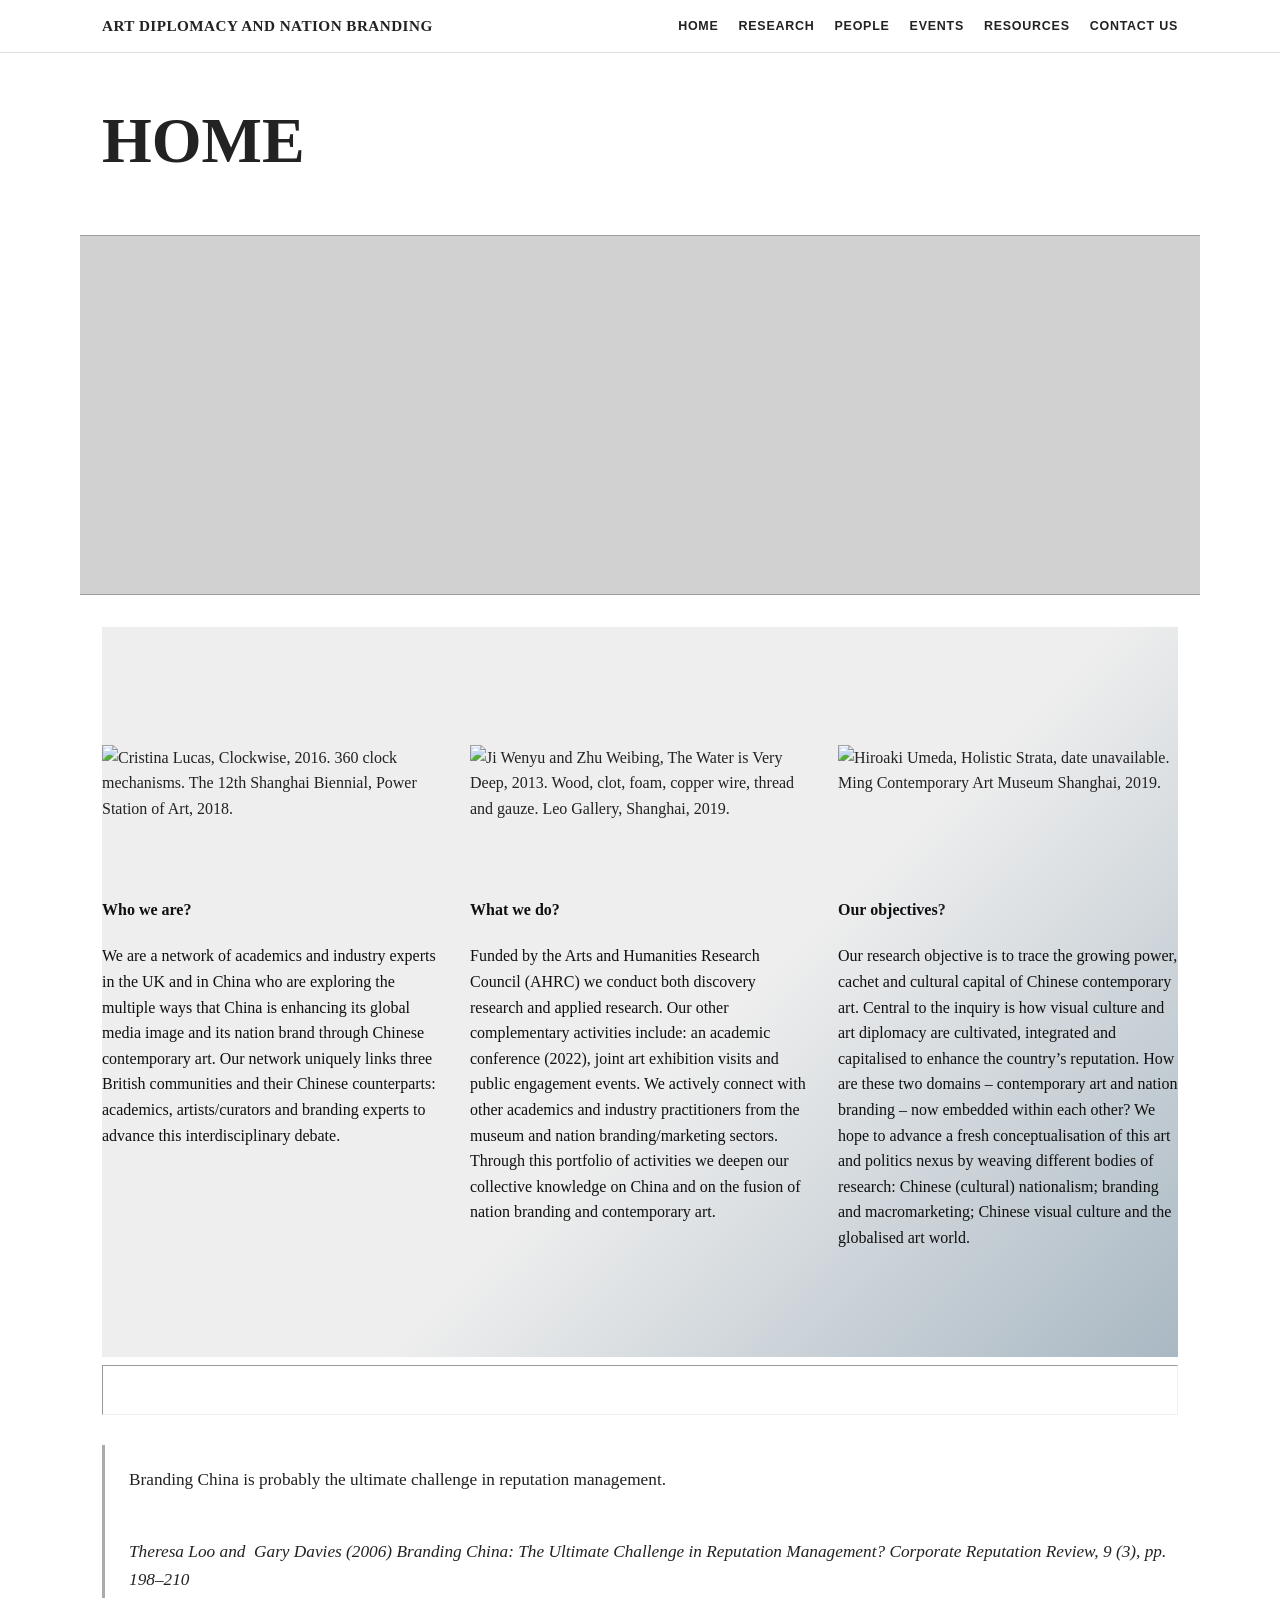
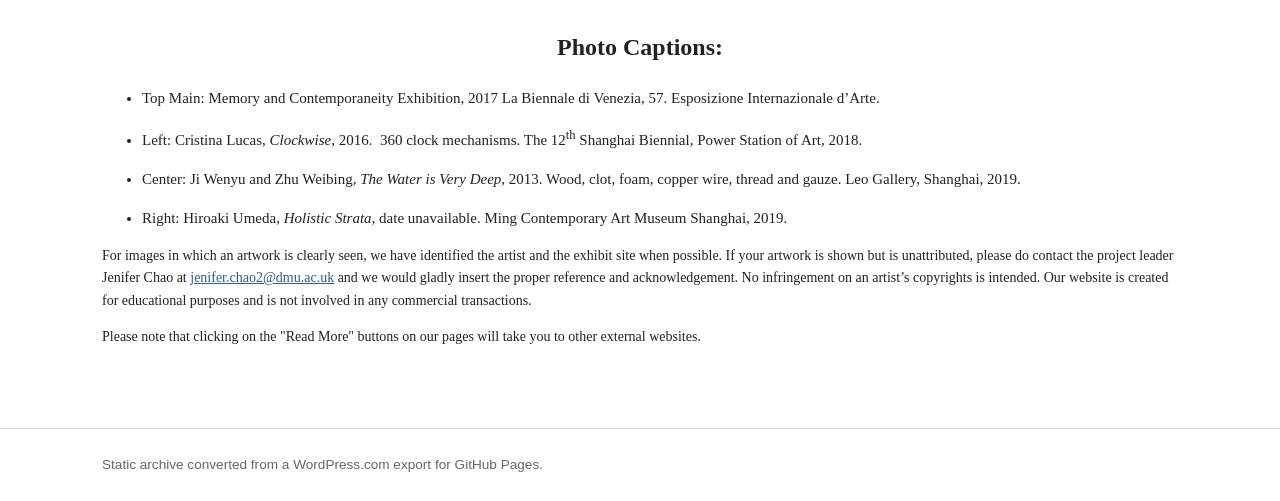
==== index.html @ 24256c03 "Add files via upload" ====
<!doctype html>
<html lang="en">
<head>
<meta charset="utf-8">
<meta name="viewport" content="width=device-width,initial-scale=1">
<title>HOME — ART DIPLOMACY AND NATION BRANDING</title>
<meta name="description" content="THE VISUAL POLITICS OF REINVENTING CHINA">
<link rel="stylesheet" href="style.css">
</head>
<body>
<header class="site-header">
  <div class="header-inner">
    <a class="brand" href="index.html">ART DIPLOMACY AND NATION BRANDING</a>
    <nav aria-label="Main navigation"><a href="index.html">HOME</a>
<a href="our-research.html">RESEARCH</a>
<a href="network-participants.html">PEOPLE</a>
<a href="participants.html">EVENTS</a>
<a href="resources.html">RESOURCES</a>
<a href="join-us.html">CONTACT US</a></nav>
  </div>
</header>
<main>

<h1 class="page-title">HOME</h1>
<div class="wp-block-columns">
<div class="wp-block-column" style="flex-basis:100%;"></div>
</div>



<div class="wp-block-cover alignfull is-light is-style-default"><span aria-hidden="true" class="wp-block-cover__background has-background-dark-background-color has-background-dim-20 has-background-dim"></span><img class="wp-block-cover__image-background wp-image-49" alt="" src="index.htmlwp-content/uploads/2020/11/img_1686.jpg" style="object-position:58% 50%;" data-object-fit="cover" data-object-position="58% 50%" /><div class="wp-block-cover__inner-container">
<p class="has-text-align-center has-large-font-size"></p>
</div></div>



<div class="wp-block-group alignfull has-background-light-color has-text-color has-background" style="background:linear-gradient(135deg,rgb(238,238,238) 56%,rgb(169,184,195) 100%);">
<div style="height:64px;" aria-hidden="true" class="wp-block-spacer"></div>



<div class="wp-block-columns alignwide">
<div class="wp-block-column">
<figure class="wp-block-image size-medium"><img src="index.htmlwp-content/uploads/2020/11/img_3006.jpg?w=300" alt="Cristina Lucas, Clockwise, 2016.  360 clock mechanisms. The 12th Shanghai Biennial, Power Station of Art, 2018." class="wp-image-47" /></figure>
</div>



<div class="wp-block-column">
<figure class="wp-block-image size-medium is-style-default"><img src="index.htmlwp-content/uploads/2020/11/img_3732.jpg?w=300" alt="Ji Wenyu and Zhu Weibing, The Water is Very Deep, 2013. Wood, clot, foam, copper wire, thread and gauze. Leo Gallery, Shanghai, 2019." class="wp-image-81" /></figure>
</div>



<div class="wp-block-column">
<figure class="wp-block-image size-medium"><img src="index.htmlwp-content/uploads/2020/11/img_3792.jpg?w=300" alt="Hiroaki Umeda, Holistic Strata, date unavailable. Ming Contemporary Art Museum Shanghai, 2019." class="wp-image-48" /></figure>
</div>
</div>



<div class="wp-block-columns alignwide">
<div class="wp-block-column">
<h4 class="has-text-align-left"><mark style="background-color:rgba(0, 0, 0, 0);color:#101010;" class="has-inline-color">Who we are?</mark></h4>



<p class="has-text-align-left has-foreground-dark-color has-text-color"><mark style="background-color:rgba(0, 0, 0, 0);color:#101010;" class="has-inline-color">We are a network of academics and industry experts in the UK and in China who are exploring the multiple ways that China is enhancing its global media image and its nation brand through Chinese contemporary art. Our network uniquely links three British communities and their Chinese counterparts: academics, artists/curators and branding experts to advance this interdisciplinary debate. </mark></p>
</div>



<div class="wp-block-column">
<h4 class="has-text-align-left"><mark style="background-color:rgba(0, 0, 0, 0);color:#101010;" class="has-inline-color">What we do? </mark></h4>



<p class="has-text-align-left"><mark style="background-color:rgba(0, 0, 0, 0);color:#101010;" class="has-inline-color">Funded by the Arts and Humanities Research Council (AHRC) we conduct both discovery research and applied research. Our other complementary activities include: an academic conference (2022),  joint art exhibition visits and public engagement events. We actively connect with other academics and industry practitioners from the museum and nation branding/marketing sectors. Through this portfolio of activities we deepen our collective knowledge on China and on the fusion of nation branding and contemporary art. </mark></p>
</div>



<div class="wp-block-column">
<h4 class="has-text-align-left has-foreground-dark-color has-text-color"><mark style="background-color:rgba(0, 0, 0, 0);color:#101010;" class="has-inline-color">Our objectives</mark>?</h4>



<p class="has-text-align-left"><mark style="background-color:rgba(0, 0, 0, 0);color:#101010;" class="has-inline-color">Our research objective is to trace the growing power, cachet and cultural capital of Chinese contemporary art. Central to the inquiry is how visual culture and art diplomacy are cultivated, integrated and capitalised to enhance the country’s reputation. How are these two domains  – contemporary art and nation branding – now embedded within each other? We hope to advance a fresh conceptualisation of this art and politics nexus by weaving different bodies of research: Chinese (cultural) nationalism; branding and macromarketing; Chinese visual culture and the globalised art world.</mark> </p>
</div>
</div>



<div style="height:64px;" aria-hidden="true" class="wp-block-spacer desktop-only"></div>
</div>



<hr class="wp-block-coblocks-dynamic-separator" style="height:50px;" />



<div class="wp-block-group alignfull">
<figure class="wp-block-pullquote"><blockquote><p>Branding China is probably the ultimate challenge in reputation management.</p><cite><br>Theresa Loo and&nbsp; Gary Davies (2006) Branding China: The Ultimate Challenge in Reputation Management<em>? Corporate Reputation Review</em>, 9 (3), pp. 198–210</cite></blockquote></figure>
</div>



<h2 class="has-text-align-center has-small-font-size">Photo Captions:</h2>



<ul style="font-size:15px;"><li>Top Main: Memory and Contemporaneity Exhibition, 2017 La Biennale di Venezia, 57. Esposizione Internazionale d’Arte.</li></ul>



<ul style="font-size:15px;"><li>Left: Cristina Lucas, <em>Clockwise</em>, 2016.&nbsp; 360 clock mechanisms. The 12<sup>th</sup> Shanghai Biennial, Power Station of Art, 2018.</li></ul>



<ul style="font-size:15px;"><li>Center: Ji Wenyu and Zhu Weibing, <em>The Water is Very Deep</em>, 2013. Wood, clot, foam, copper wire, thread and gauze. Leo Gallery, Shanghai, 2019.</li></ul>



<ul style="font-size:15px;"><li>Right:  Hiroaki Umeda, <em>Holistic Strata</em>, date unavailable. Ming Contemporary Art Museum Shanghai, 2019.</li></ul>



<p style="font-size:14px;">For images in which an artwork is clearly seen, we have identified the artist and the exhibit site when possible. If your artwork is shown but is unattributed, please do contact the project leader Jenifer Chao at <a href="mailto:jenifer.chao2@dmu.ac.uk">jenifer.chao2@dmu.ac.uk</a> and we would gladly insert the proper reference and acknowledgement. No infringement on an artist’s copyrights is intended. Our website is created for educational purposes and is not involved in any commercial transactions.</p>



<p style="font-size:14px;">Please note that clicking on the "Read More" buttons on our pages will take you to other external websites.</p>



<p></p>
</main>
<footer class="site-footer"><div class="footer-inner">Static archive converted from a WordPress.com export for GitHub Pages.</div></footer>
</body>
</html>
---- style.css ----
:root { --max: 1120px; --ink:#222; --muted:#666; --line:#ddd; --bg:#fff; }
* { box-sizing: border-box; }
html { scroll-behavior: smooth; }
body { margin:0; font-family: Georgia, "Times New Roman", serif; color:var(--ink); background:var(--bg); line-height:1.6; }
.site-header { position:sticky; top:0; z-index:20; background:rgba(255,255,255,.96); border-bottom:1px solid var(--line); }
.header-inner { max-width:var(--max); margin:auto; padding:14px 22px; display:flex; gap:28px; align-items:center; justify-content:space-between; }
.brand { color:var(--ink); text-decoration:none; font-size:.95rem; font-weight:700; letter-spacing:.03em; }
nav { display:flex; flex-wrap:wrap; gap:14px 20px; justify-content:flex-end; }
nav a { color:var(--ink); text-decoration:none; font: 600 .78rem/1.2 Arial, sans-serif; letter-spacing:.06em; }
nav a:hover { text-decoration:underline; }
main { max-width:var(--max); margin:auto; padding:0 22px 64px; overflow:hidden; }
.page-title { font-size:clamp(2rem,5vw,4.5rem); line-height:1.05; margin:54px 0 28px; }
img { max-width:100%; height:auto; }
figure { margin:28px 0; }
figcaption { color:var(--muted); font-size:.9rem; }
a { color:#315c85; }
.wp-block-columns { display:flex; gap:28px; align-items:flex-start; margin:26px 0; }
.wp-block-column { min-width:0; flex:1; }
.wp-block-cover { position:relative; min-height:360px; display:flex; align-items:center; justify-content:center; overflow:hidden; margin:32px calc(50% - 50vw); width:100vw; padding:48px max(22px, calc((100vw - var(--max))/2 + 22px)); }
.wp-block-cover img.wp-block-cover__image-background,
.wp-block-cover .wp-block-cover__image-background { position:absolute; inset:0; width:100%; height:100%; object-fit:cover; z-index:0; }
.wp-block-cover__background { position:absolute; inset:0; background:rgba(0,0,0,.18); z-index:1; }
.wp-block-cover__inner-container { position:relative; z-index:2; width:100%; }
.alignwide { width:min(1280px, 100%); }
.alignfull { max-width:none; }
.wp-block-gallery, .blocks-gallery-grid { display:grid; grid-template-columns:repeat(auto-fit,minmax(220px,1fr)); gap:14px; padding:0; list-style:none; }
.wp-block-gallery figure { margin:0; }
.wp-block-separator { border:0; border-top:1px solid var(--line); margin:38px 0; }
.has-text-align-center { text-align:center; }
.has-text-align-right { text-align:right; }
blockquote { margin:30px 0; padding:4px 0 4px 24px; border-left:3px solid #aaa; font-size:1.08em; }
table { border-collapse:collapse; width:100%; }
td, th { border:1px solid var(--line); padding:8px 10px; vertical-align:top; }
.static-note { border:1px solid #e0c46c; background:#fff9dd; padding:12px 14px; font: .9rem/1.4 Arial,sans-serif; }
.site-footer { border-top:1px solid var(--line); color:var(--muted); }
.footer-inner { max-width:var(--max); margin:auto; padding:26px 22px; font: .85rem/1.4 Arial,sans-serif; }
.post-meta { color:var(--muted); font: .9rem Arial,sans-serif; margin-top:-16px; margin-bottom:30px; }
@media (max-width: 760px) {
  .header-inner { align-items:flex-start; flex-direction:column; gap:10px; }
  nav { justify-content:flex-start; }
  .wp-block-columns { flex-direction:column; }
  .wp-block-cover { min-height:260px; }
}
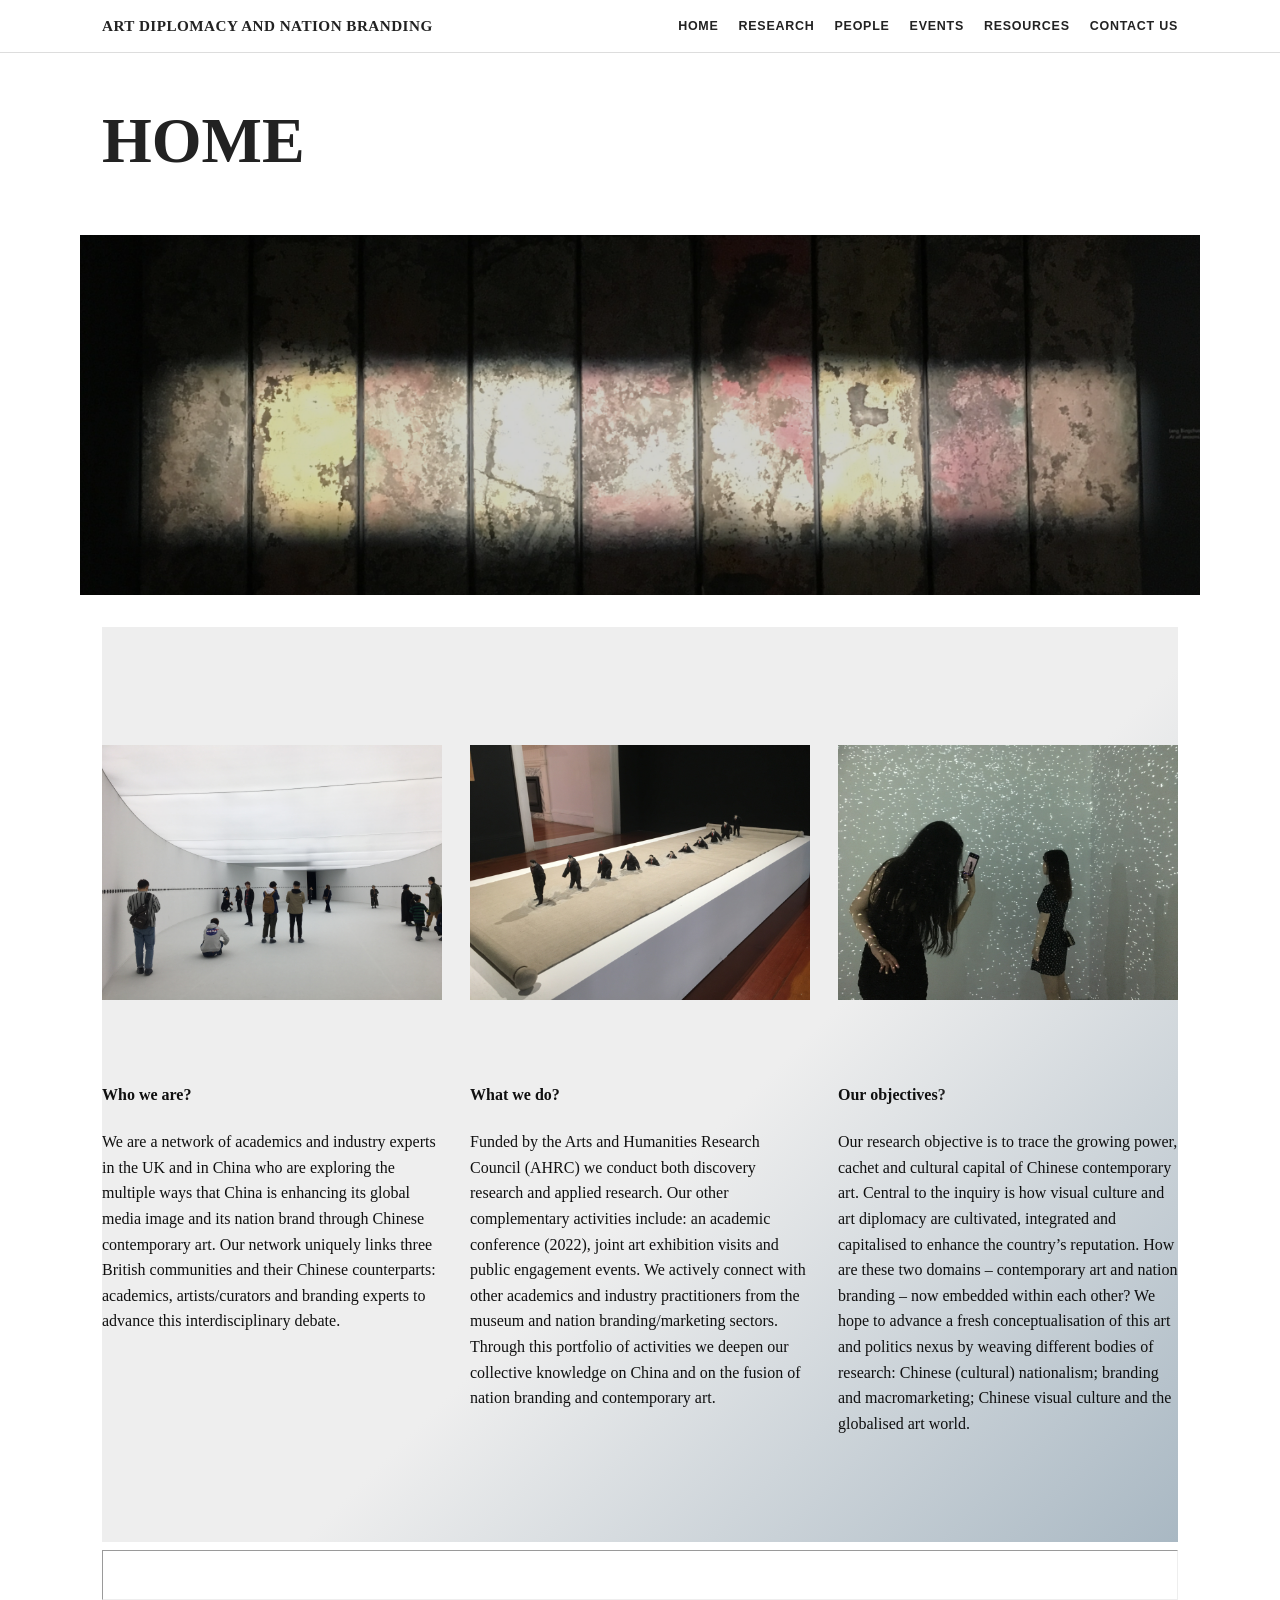
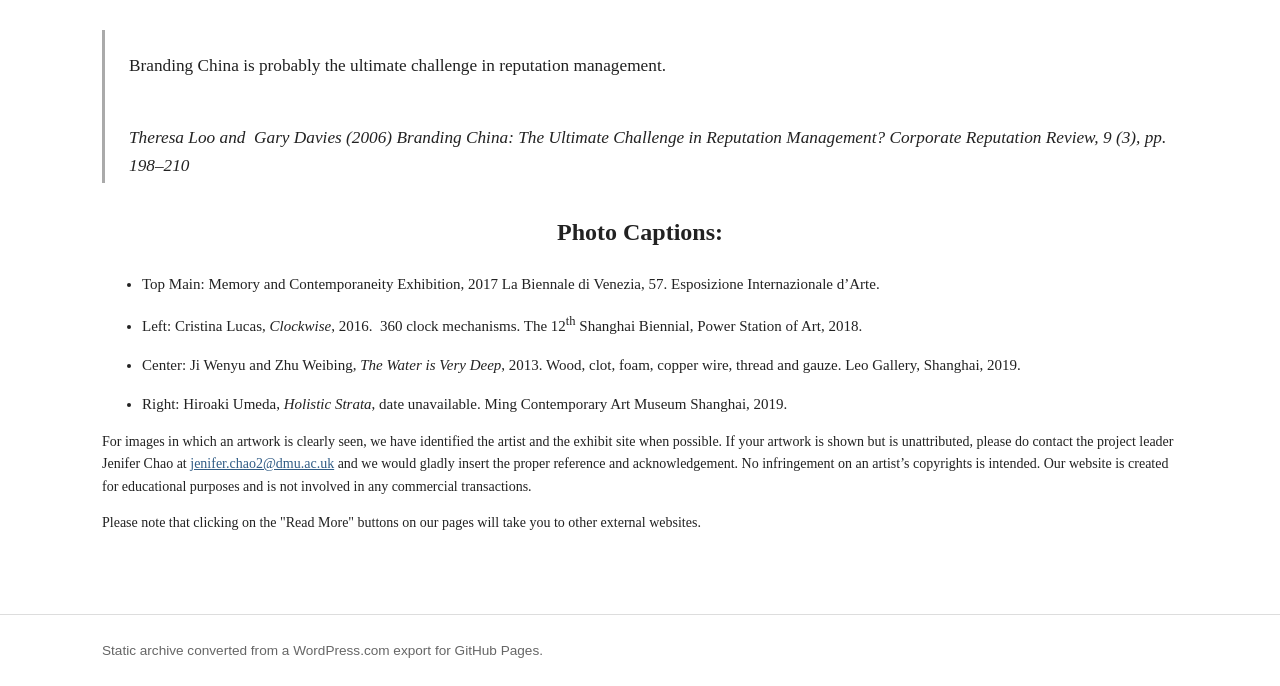
==== commit e463c5f4: "Add files via upload" ====
--- a/index.html
+++ b/index.html
@@ -28,7 +28,7 @@
 
 
 
-<div class="wp-block-cover alignfull is-light is-style-default"><span aria-hidden="true" class="wp-block-cover__background has-background-dark-background-color has-background-dim-20 has-background-dim"></span><img class="wp-block-cover__image-background wp-image-49" alt="" src="index.htmlwp-content/uploads/2020/11/img_1686.jpg" style="object-position:58% 50%;" data-object-fit="cover" data-object-position="58% 50%" /><div class="wp-block-cover__inner-container">
+<div class="wp-block-cover alignfull is-light is-style-default"><span aria-hidden="true" class="wp-block-cover__background has-background-dark-background-color has-background-dim-20 has-background-dim"></span><img class="wp-block-cover__image-background wp-image-49" alt="" src="img_1686.jpg" style="object-position:58% 50%;" data-object-fit="cover" data-object-position="58% 50%" /><div class="wp-block-cover__inner-container">
 <p class="has-text-align-center has-large-font-size"></p>
 </div></div>
 
@@ -41,19 +41,19 @@
 
 <div class="wp-block-columns alignwide">
 <div class="wp-block-column">
-<figure class="wp-block-image size-medium"><img src="index.htmlwp-content/uploads/2020/11/img_3006.jpg?w=300" alt="Cristina Lucas, Clockwise, 2016.  360 clock mechanisms. The 12th Shanghai Biennial, Power Station of Art, 2018." class="wp-image-47" /></figure>
+<figure class="wp-block-image size-medium"><img src="img_3006.jpg?w=300" alt="Cristina Lucas, Clockwise, 2016.  360 clock mechanisms. The 12th Shanghai Biennial, Power Station of Art, 2018." class="wp-image-47" /></figure>
 </div>
 
 
 
 <div class="wp-block-column">
-<figure class="wp-block-image size-medium is-style-default"><img src="index.htmlwp-content/uploads/2020/11/img_3732.jpg?w=300" alt="Ji Wenyu and Zhu Weibing, The Water is Very Deep, 2013. Wood, clot, foam, copper wire, thread and gauze. Leo Gallery, Shanghai, 2019." class="wp-image-81" /></figure>
+<figure class="wp-block-image size-medium is-style-default"><img src="img_3732.jpg?w=300" alt="Ji Wenyu and Zhu Weibing, The Water is Very Deep, 2013. Wood, clot, foam, copper wire, thread and gauze. Leo Gallery, Shanghai, 2019." class="wp-image-81" /></figure>
 </div>
 
 
 
 <div class="wp-block-column">
-<figure class="wp-block-image size-medium"><img src="index.htmlwp-content/uploads/2020/11/img_3792.jpg?w=300" alt="Hiroaki Umeda, Holistic Strata, date unavailable. Ming Contemporary Art Museum Shanghai, 2019." class="wp-image-48" /></figure>
+<figure class="wp-block-image size-medium"><img src="img_3792.jpg?w=300" alt="Hiroaki Umeda, Holistic Strata, date unavailable. Ming Contemporary Art Museum Shanghai, 2019." class="wp-image-48" /></figure>
 </div>
 </div>
 
